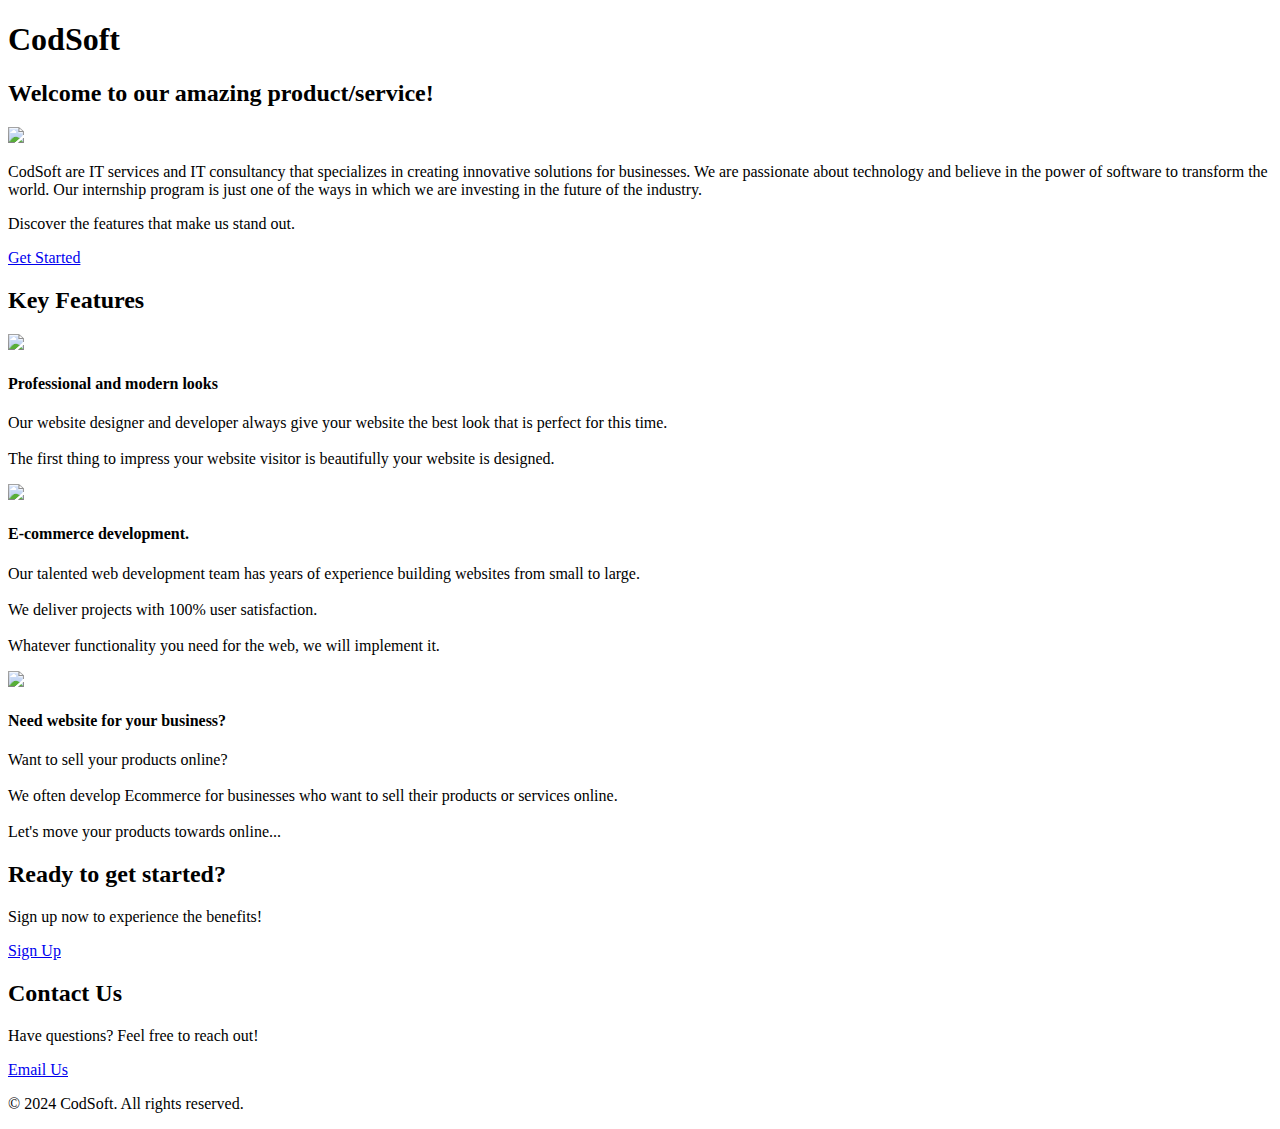
==== index.html @ c6375b30 "index.html" ====
<!DOCTYPE html>
<html lang="en">
<head>
    <meta charset="UTF-8">
    <meta name="viewport" content="width=device-width, initial-scale=1.0">
    <link rel="stylesheet" href="style.css">
    <title>Your Landing Page</title>
</head>
<body>
    <header>
        <h1>CodSoft</h1>
        
    </header>
    
    <section id="hero">
        <h2>Welcome to our amazing product/service!</h2>
        <img src="https://www.computing.net/wp-content/uploads/information-technology.jpg">
        <p id="desc">
            CodSoft are IT services and IT consultancy  that specializes in creating innovative solutions for businesses. We are passionate about technology and believe in the power of software to transform the world. Our internship program is just one of the ways in which we are investing in the future of the industry.
        </p>
        <p>Discover the features that make us stand out.</p>

        <a href="#cta" class="cta-button">Get Started</a>
    </section>
    
    <section id="features">
        <h2>Key Features</h2>
        <div class="card-container">
            <div class="card">
                <img src="https://miro.medium.com/v2/resize:fit:1100/format:webp/1*y6gmlpohUGixmGuGPnaxbA.png" >
                <div class="container">
                  <h4><b>Professional and modern looks</b></h4>
                  <p>Our website designer and developer always give your website the best look that is perfect for this time. <br><br>

                    The first thing to impress your website visitor is beautifully your website is designed.
                </p>
                </div>
              </div><div class="card">
                <img src="https://media.istockphoto.com/id/1051616786/photo/digital-marketing-businessman-working-with-laptop-computer-tablet-and-smart-phone-modern.jpg?s=1024x1024&w=is&k=20&c=6kVHqI-PgOjpElw7ZT9xm55b2u-AljwvSXwIi1bxCDQ=" >
                <div class="container">
                  <h4><b>E-commerce development.</b></h4>
                  <p>Our talented web development team has years of experience building websites from small to large. <br><br>

                    We deliver projects with 100% user satisfaction. <br><br>
                    
                    Whatever functionality you need for the web, we will implement it.</p>
                </div>
              </div><div class="card">
                <img src="https://pas-wordpress-media.s3.amazonaws.com/wp-content/uploads/2013/03/website1-300x241.jpg" >
                <div class="container">
                  <h4><b>Need website for your business?</b></h4>
                  <p>Want to sell your products online? <br><br>

                    We often develop Ecommerce for businesses who want to sell their products or services online. <br><br>
                    
                    Let's move your products towards online...</p>
                </div>
              </div>
        </div>
        
    </section>
    
    <section id="cta">
        <h2>Ready to get started?</h2>
        <p>Sign up now to experience the benefits!</p>
        <a href="#signup" class="cta-button">Sign Up</a>
    
        <h2>Contact Us</h2>
        <p>Have questions? Feel free to reach out!</p>
        <a href="mailto:info@example.com" class="email">Email Us</a>
    </section>
    
    <footer>
        <p>&copy; 2024 CodSoft. All rights reserved.</p>
    </footer>
</body>
</html>
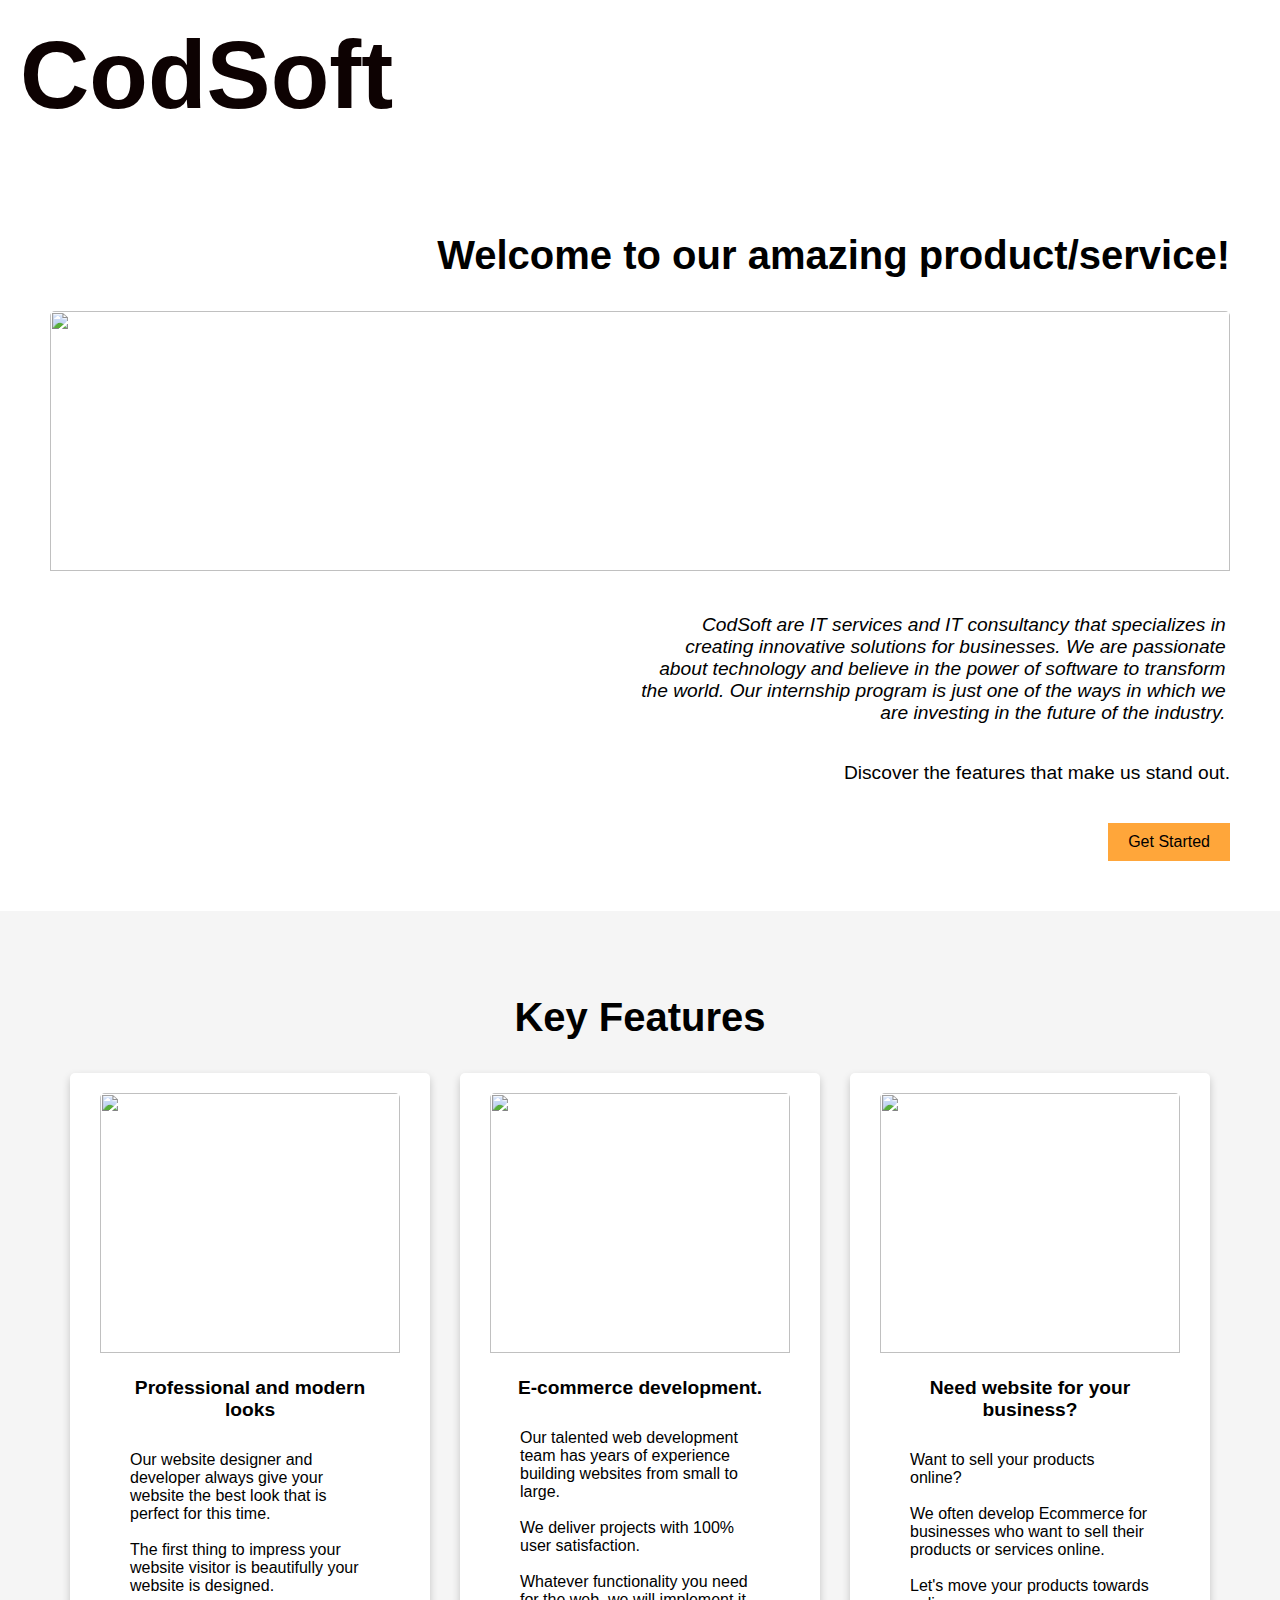
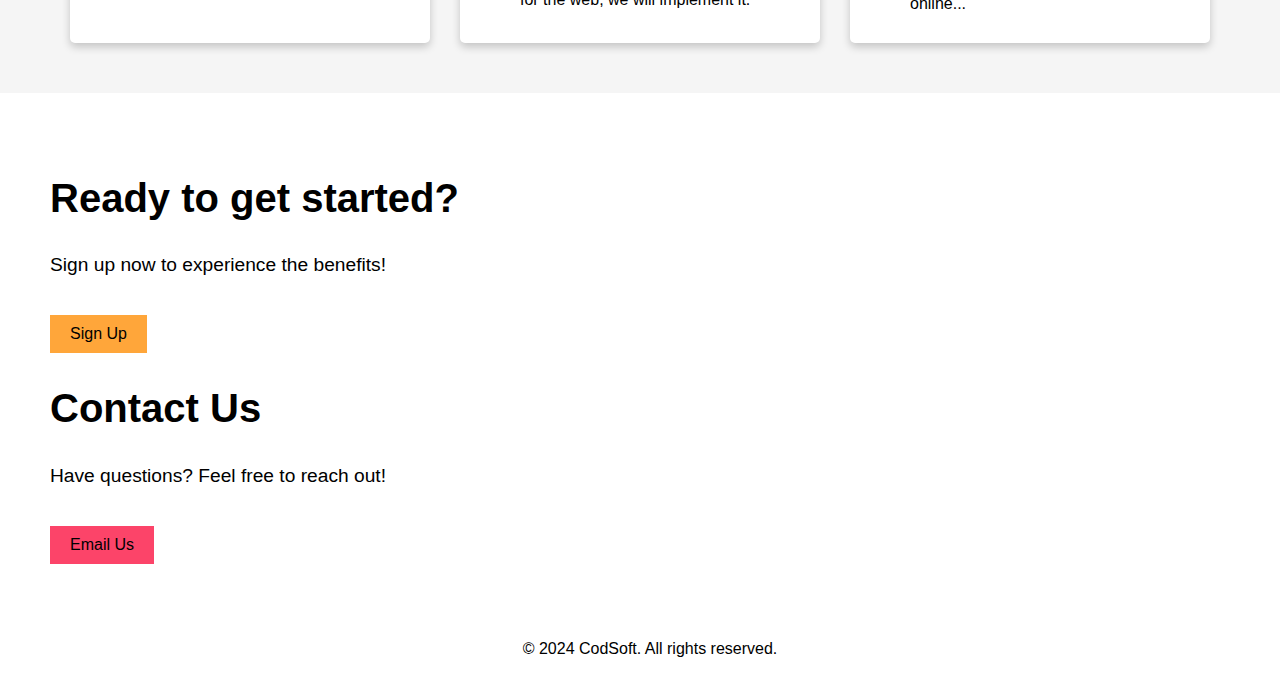
==== commit ed2cf5ec: "Add files via upload" ====
--- a/index.html
+++ b/index.html
@@ -1,77 +1,77 @@
-<!DOCTYPE html>
-<html lang="en">
-<head>
-    <meta charset="UTF-8">
-    <meta name="viewport" content="width=device-width, initial-scale=1.0">
-    <link rel="stylesheet" href="style.css">
-    <title>Your Landing Page</title>
-</head>
-<body>
-    <header>
-        <h1>CodSoft</h1>
-        
-    </header>
-    
-    <section id="hero">
-        <h2>Welcome to our amazing product/service!</h2>
-        <img src="https://www.computing.net/wp-content/uploads/information-technology.jpg">
-        <p id="desc">
-            CodSoft are IT services and IT consultancy  that specializes in creating innovative solutions for businesses. We are passionate about technology and believe in the power of software to transform the world. Our internship program is just one of the ways in which we are investing in the future of the industry.
-        </p>
-        <p>Discover the features that make us stand out.</p>
-
-        <a href="#cta" class="cta-button">Get Started</a>
-    </section>
-    
-    <section id="features">
-        <h2>Key Features</h2>
-        <div class="card-container">
-            <div class="card">
-                <img src="https://miro.medium.com/v2/resize:fit:1100/format:webp/1*y6gmlpohUGixmGuGPnaxbA.png" >
-                <div class="container">
-                  <h4><b>Professional and modern looks</b></h4>
-                  <p>Our website designer and developer always give your website the best look that is perfect for this time. <br><br>
-
-                    The first thing to impress your website visitor is beautifully your website is designed.
-                </p>
-                </div>
-              </div><div class="card">
-                <img src="https://media.istockphoto.com/id/1051616786/photo/digital-marketing-businessman-working-with-laptop-computer-tablet-and-smart-phone-modern.jpg?s=1024x1024&w=is&k=20&c=6kVHqI-PgOjpElw7ZT9xm55b2u-AljwvSXwIi1bxCDQ=" >
-                <div class="container">
-                  <h4><b>E-commerce development.</b></h4>
-                  <p>Our talented web development team has years of experience building websites from small to large. <br><br>
-
-                    We deliver projects with 100% user satisfaction. <br><br>
-                    
-                    Whatever functionality you need for the web, we will implement it.</p>
-                </div>
-              </div><div class="card">
-                <img src="https://pas-wordpress-media.s3.amazonaws.com/wp-content/uploads/2013/03/website1-300x241.jpg" >
-                <div class="container">
-                  <h4><b>Need website for your business?</b></h4>
-                  <p>Want to sell your products online? <br><br>
-
-                    We often develop Ecommerce for businesses who want to sell their products or services online. <br><br>
-                    
-                    Let's move your products towards online...</p>
-                </div>
-              </div>
-        </div>
-        
-    </section>
-    
-    <section id="cta">
-        <h2>Ready to get started?</h2>
-        <p>Sign up now to experience the benefits!</p>
-        <a href="#signup" class="cta-button">Sign Up</a>
-    
-        <h2>Contact Us</h2>
-        <p>Have questions? Feel free to reach out!</p>
-        <a href="mailto:info@example.com" class="email">Email Us</a>
-    </section>
-    
-    <footer>
-        <p>&copy; 2024 CodSoft. All rights reserved.</p>
-    </footer>
-</body>
-</html>
+<!DOCTYPE html>
+<html lang="en">
+<head>
+    <meta charset="UTF-8">
+    <meta name="viewport" content="width=device-width, initial-scale=1.0">
+    <link rel="stylesheet" href="style.css">
+    <title>Your Landing Page</title>
+</head>
+<body>
+    <header>
+        <h1>CodSoft</h1>
+        
+    </header>
+    
+    <section id="hero">
+        <h2>Welcome to our amazing product/service!</h2>
+        <img src="https://www.computing.net/wp-content/uploads/information-technology.jpg">
+        <p id="desc">
+            CodSoft are IT services and IT consultancy  that specializes in creating innovative solutions for businesses. We are passionate about technology and believe in the power of software to transform the world. Our internship program is just one of the ways in which we are investing in the future of the industry.
+        </p>
+        <p>Discover the features that make us stand out.</p>
+
+        <a href="#cta" class="cta-button">Get Started</a>
+    </section>
+    
+    <section id="features">
+        <h2>Key Features</h2>
+        <div class="card-container">
+            <div class="card">
+                <img src="https://miro.medium.com/v2/resize:fit:1100/format:webp/1*y6gmlpohUGixmGuGPnaxbA.png" >
+                <div class="container">
+                  <h4><b>Professional and modern looks</b></h4>
+                  <p>Our website designer and developer always give your website the best look that is perfect for this time. <br><br>
+
+                    The first thing to impress your website visitor is beautifully your website is designed.
+                </p>
+                </div>
+              </div><div class="card">
+                <img src="https://media.istockphoto.com/id/1051616786/photo/digital-marketing-businessman-working-with-laptop-computer-tablet-and-smart-phone-modern.jpg?s=1024x1024&w=is&k=20&c=6kVHqI-PgOjpElw7ZT9xm55b2u-AljwvSXwIi1bxCDQ=" >
+                <div class="container">
+                  <h4><b>E-commerce development.</b></h4>
+                  <p>Our talented web development team has years of experience building websites from small to large. <br><br>
+
+                    We deliver projects with 100% user satisfaction. <br><br>
+                    
+                    Whatever functionality you need for the web, we will implement it.</p>
+                </div>
+              </div><div class="card">
+                <img src="https://pas-wordpress-media.s3.amazonaws.com/wp-content/uploads/2013/03/website1-300x241.jpg" >
+                <div class="container">
+                  <h4><b>Need website for your business?</b></h4>
+                  <p>Want to sell your products online? <br><br>
+
+                    We often develop Ecommerce for businesses who want to sell their products or services online. <br><br>
+                    
+                    Let's move your products towards online...</p>
+                </div>
+              </div>
+        </div>
+        
+    </section>
+    
+    <section id="cta">
+        <h2>Ready to get started?</h2>
+        <p>Sign up now to experience the benefits!</p>
+        <a href="#signup" class="cta-button">Sign Up</a>
+    
+        <h2>Contact Us</h2>
+        <p>Have questions? Feel free to reach out!</p>
+        <a href="mailto:info@example.com" class="email">Email Us</a>
+    </section>
+    
+    <footer>
+        <p>&copy; 2024 CodSoft. All rights reserved.</p>
+    </footer>
+</body>
+</html>--- a/style.css
+++ b/style.css
@@ -0,0 +1,166 @@
+body {
+    font-family: 'Arial', sans-serif;
+    margin: 0;
+    padding: 0;
+    box-sizing: border-box;
+}
+
+header {
+    width: 100vw;
+    background-image: url(images/green\ neutrals\ desktop.jpeg);
+    background-repeat:no-repeat;
+    background-position: bottom;
+    background-size: cover;
+    color: #0d0202;
+    text-align: left;
+    padding: 20px;
+}
+
+header h1 {
+    margin: 0;
+    font-size: 6em;
+    font-family:'Gill Sans', 'Gill Sans MT', Calibri, 'Trebuchet MS', sans-serif;
+}
+
+
+#hero #desc{
+    font-family: 'Lucida Sans', 'Lucida Sans Regular', 'Lucida Grande', 'Lucida Sans Unicode', Geneva, Verdana, sans-serif;
+    font-style: italic;
+    position: relative;
+    right: -48%;
+    text-align: right;
+    padding: 1em;
+    border-radius: 1em;
+    width: 50%;
+    
+}
+
+#hero p, #cta p{
+    font-family:'Segoe UI', Tahoma, Geneva, Verdana, sans-serif;
+    font-size: 1.2em;
+}
+
+section {
+    padding: 50px;
+    text-align: center;
+}
+
+#hero {
+        /* background: linear-gradient(120deg,rgb(182, 242, 255),rgb(255, 173, 196),rgb(201, 255, 134)) ; */
+        background-image: url(images/Typing\ Customizable\ Cartoon\ Illustrations\ _\ Bro\ Style.jpeg);
+        background-repeat:no-repeat;
+        background-position:left;
+        background-size:contain;
+        text-align: right;
+}
+
+h2{
+    font-family: 'Trebuchet MS', 'Lucida Sans Unicode', 'Lucida Grande', 'Lucida Sans', Arial, sans-serif;
+    font-size: 2.5em;
+}
+
+.cta-button {
+    font-family: 'Segoe UI', Tahoma, Geneva, Verdana, sans-serif;
+    display: inline-block;
+    padding: 10px 20px;
+    margin-top: 20px;
+    text-decoration: none;
+    background-color: rgb(255, 166, 58);
+    color: black;
+    transition: 0.4s all ease;
+}
+.cta-button:hover {
+    background: linear-gradient(20deg, rgba(255, 255, 255, 0.836),rgba(245, 245, 245, 0.452));
+    border: 1px solid orangered;
+}
+
+#features{
+    background-color: whitesmoke;
+}
+
+.card-container{
+    width: 100%;
+    display: flex;
+    justify-content: space-evenly;
+    gap: 10px;
+    flex-wrap: wrap;
+}
+
+
+.container p{
+    text-align: left;
+    padding: 10px 30px;
+    margin: 0;
+}
+
+.card {
+    background-color: white;
+    box-shadow: 0 4px 8px 0 rgba(0,0,0,0.2);
+    transition: 0.3s;
+    border-radius: 5px; 
+    width: 300px;
+    padding: 20px 30px;
+    aspect-ratio: 2/3;
+  }
+
+.card:hover{
+    box-shadow: 0px 0px 8px 8px rgba(0,0,0,0.2);
+}
+
+img:hover{
+    transform: scale(1.2);
+    overflow: hidden;
+}
+
+.card h4{
+    font-family:'Franklin Gothic Medium', 'Arial Narrow', Arial, sans-serif;
+    font-size: 1.2em;
+    padding: 20px;
+    margin: 0;
+}
+
+img {
+    border-radius: 5px 5px 0 0;
+    width: 100%;
+    height: 260px;
+    aspect-ratio: 2/3;
+    transition: 0.6s ease-in-out;
+}
+#cta{
+    /* background: linear-gradient(120deg,rgb(182, 242, 255),rgb(255, 173, 196),rgb(201, 255, 134)) ; */
+    background-image: url(images/Free\ Vector\ _\ Freelancer\ working\ on\ laptop\ at\ her\ house.jpeg);
+    background-repeat:no-repeat;
+    background-position:right;
+    background-size:contain;
+    text-align: left;
+}
+
+.email {
+    font-family: 'Segoe UI', Tahoma, Geneva, Verdana, sans-serif;
+    display: inline-block;
+    padding: 10px 20px;
+    margin-top: 20px;
+    text-decoration: none;
+    background-color: rgb(252, 68, 105);
+    color: black;
+    transition: 0.4s all ease;
+}
+.email:hover {
+    background-color: white;
+    border: 1px solid crimson;
+}
+
+
+
+footer {
+    position: relative;
+    bottom: 0;
+    width: 100%;
+    background-image: url(images/green\ neutrals\ desktop.jpeg);
+    background-repeat:no-repeat;
+    background-position: top;
+    background-size: cover;
+    text-align: center;
+    font-family:Verdana, Geneva, Tahoma, sans-serif;
+    padding: 10px;
+}